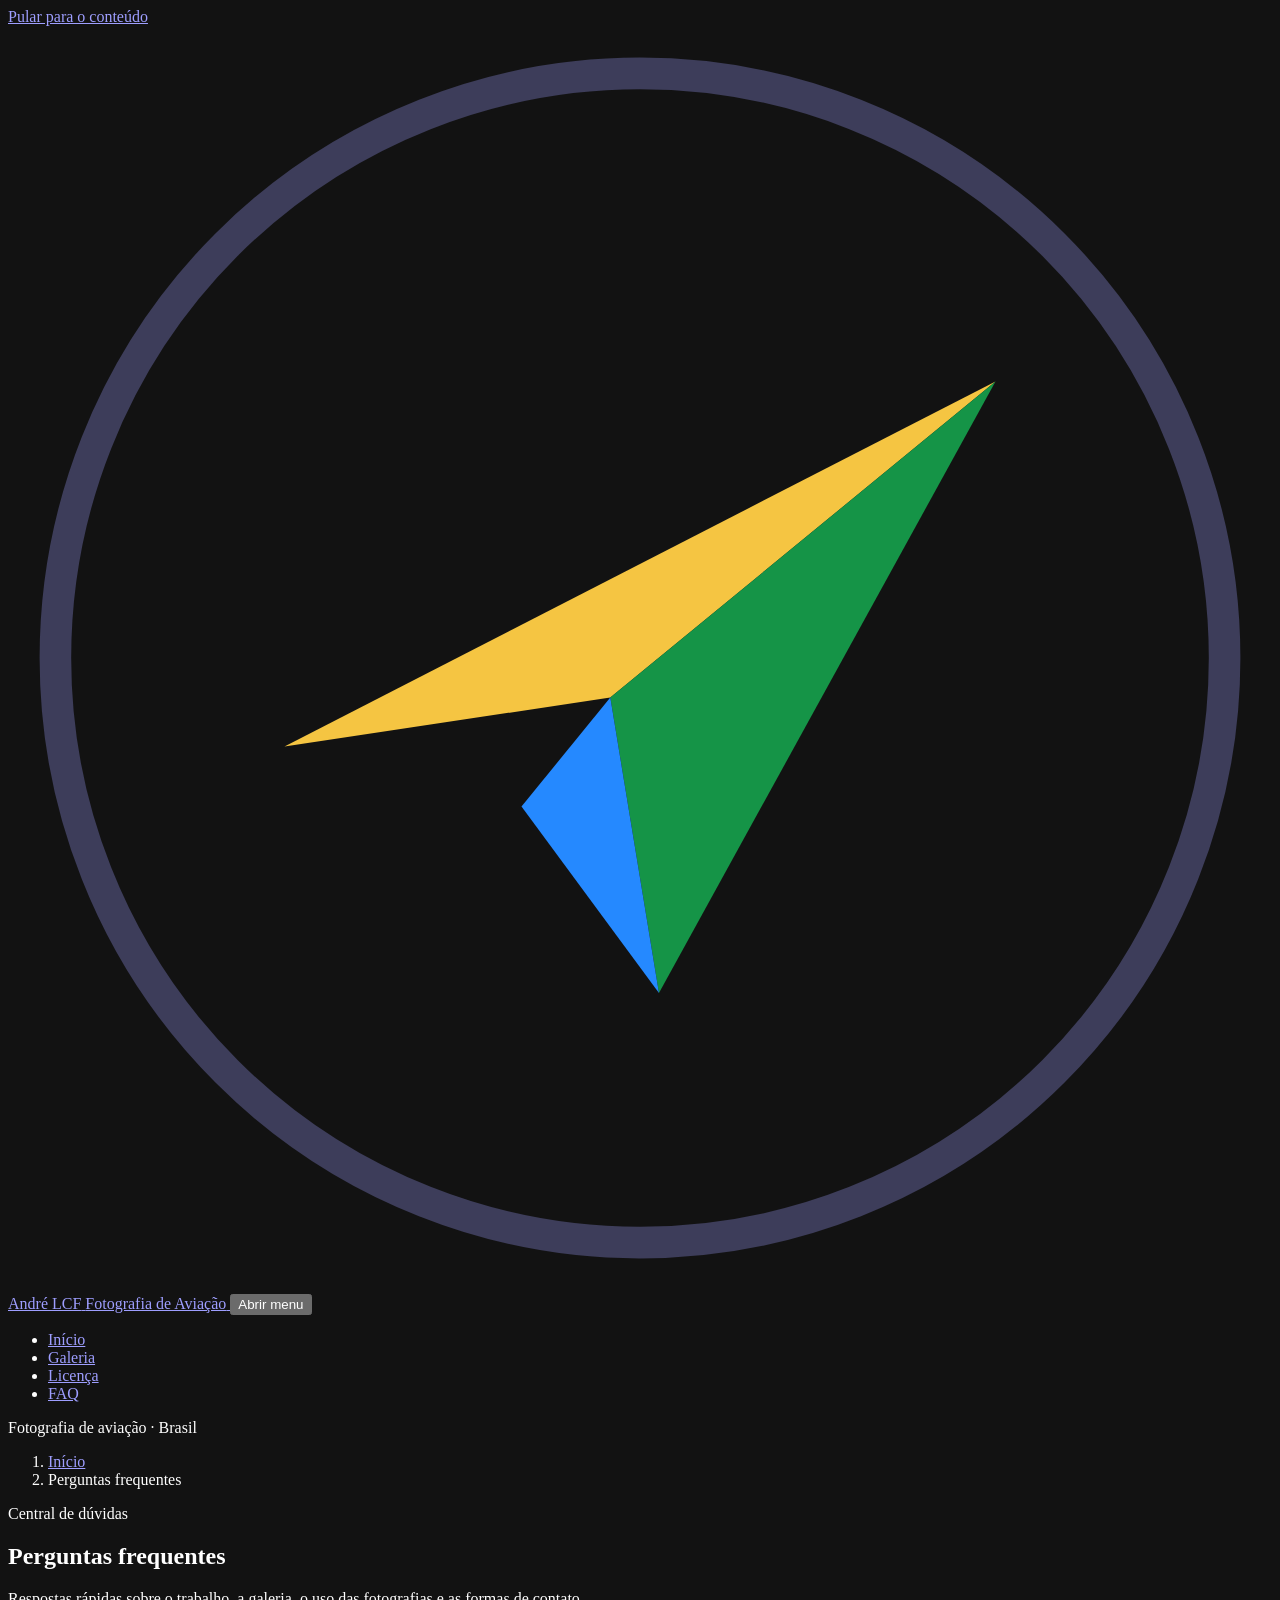
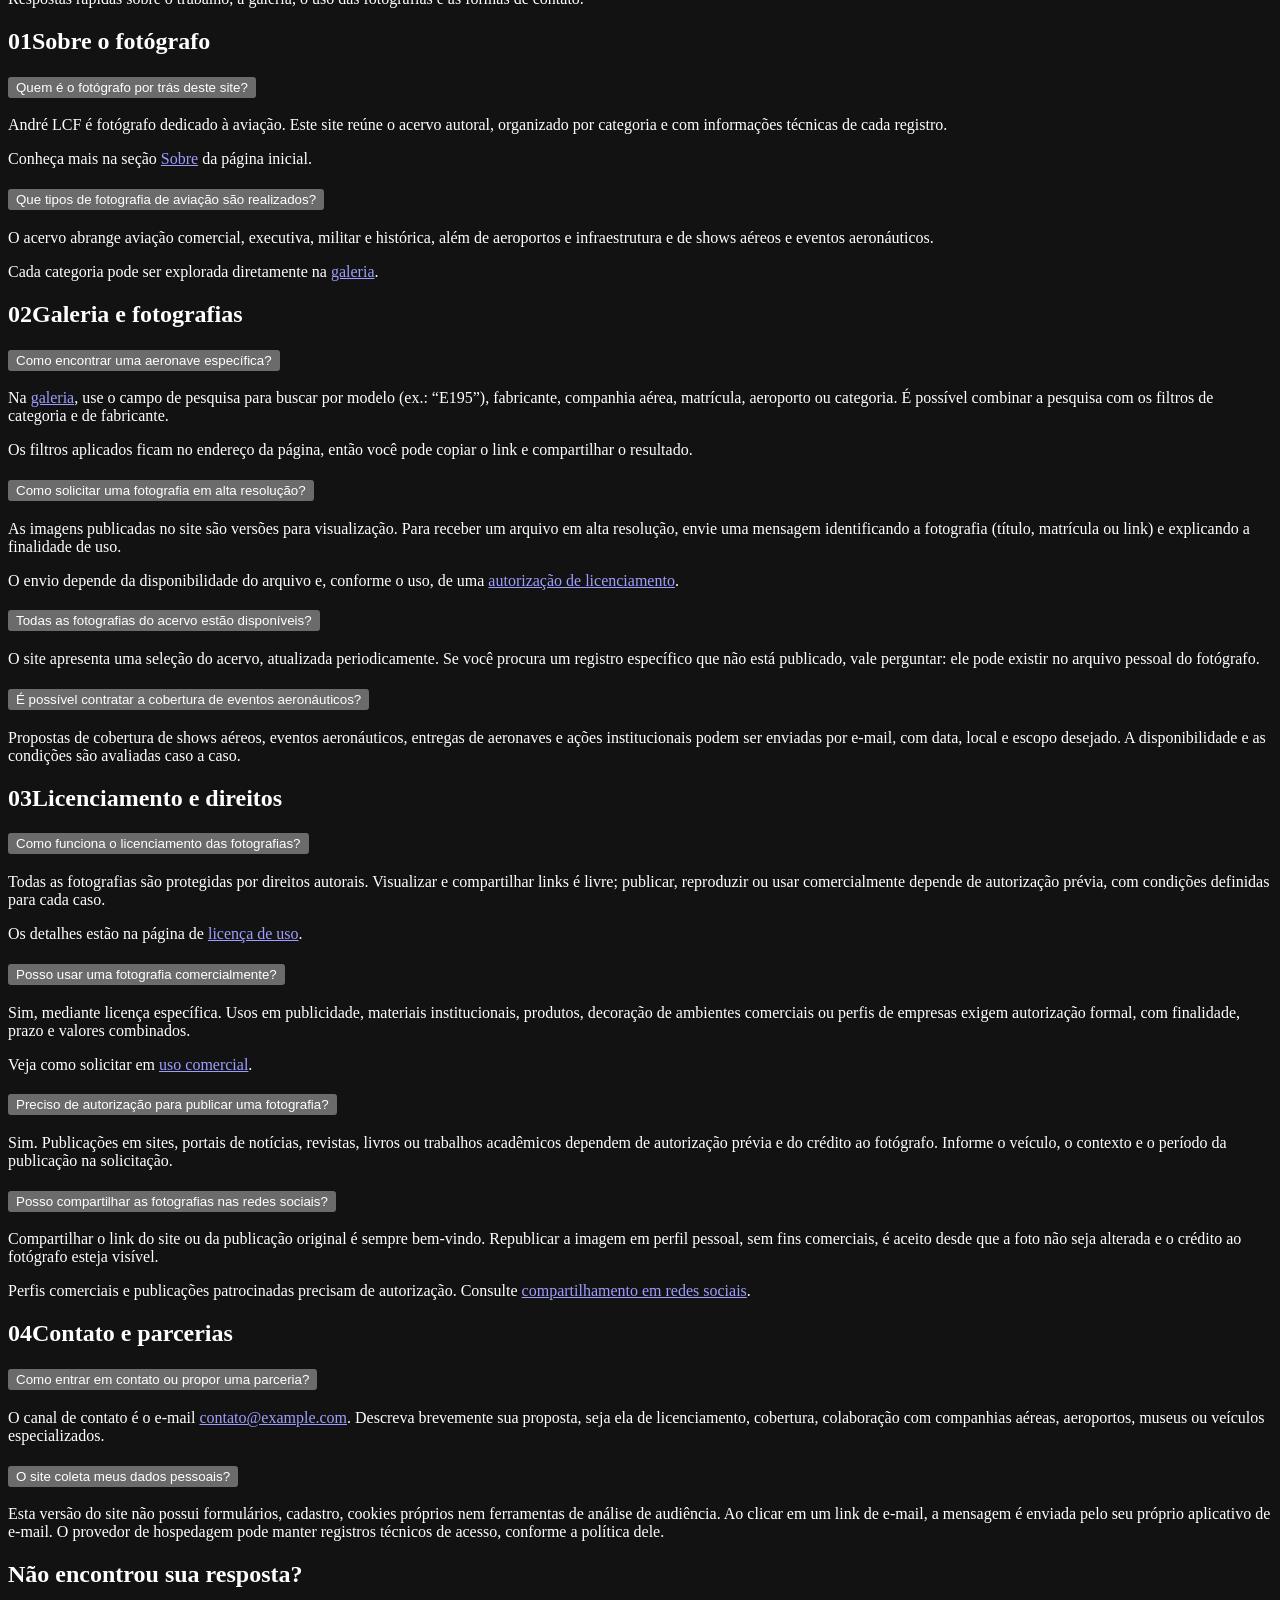
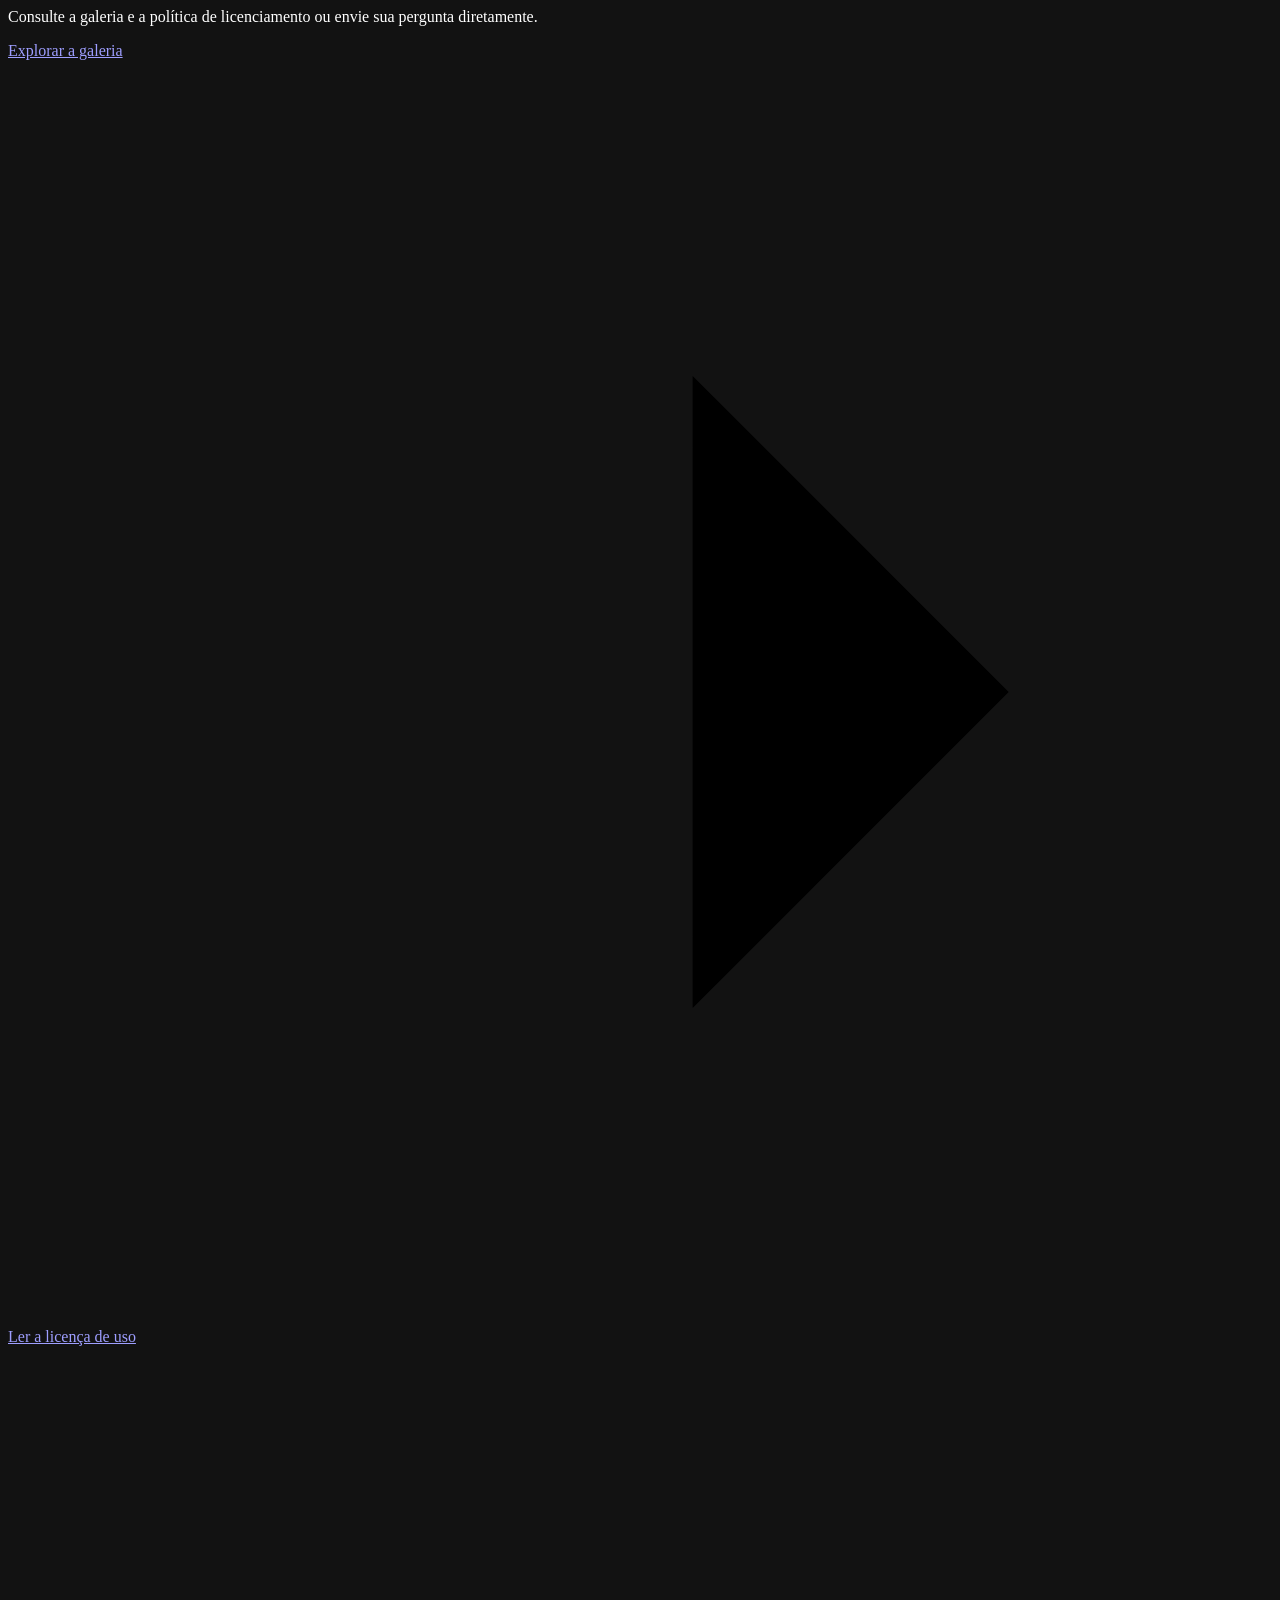
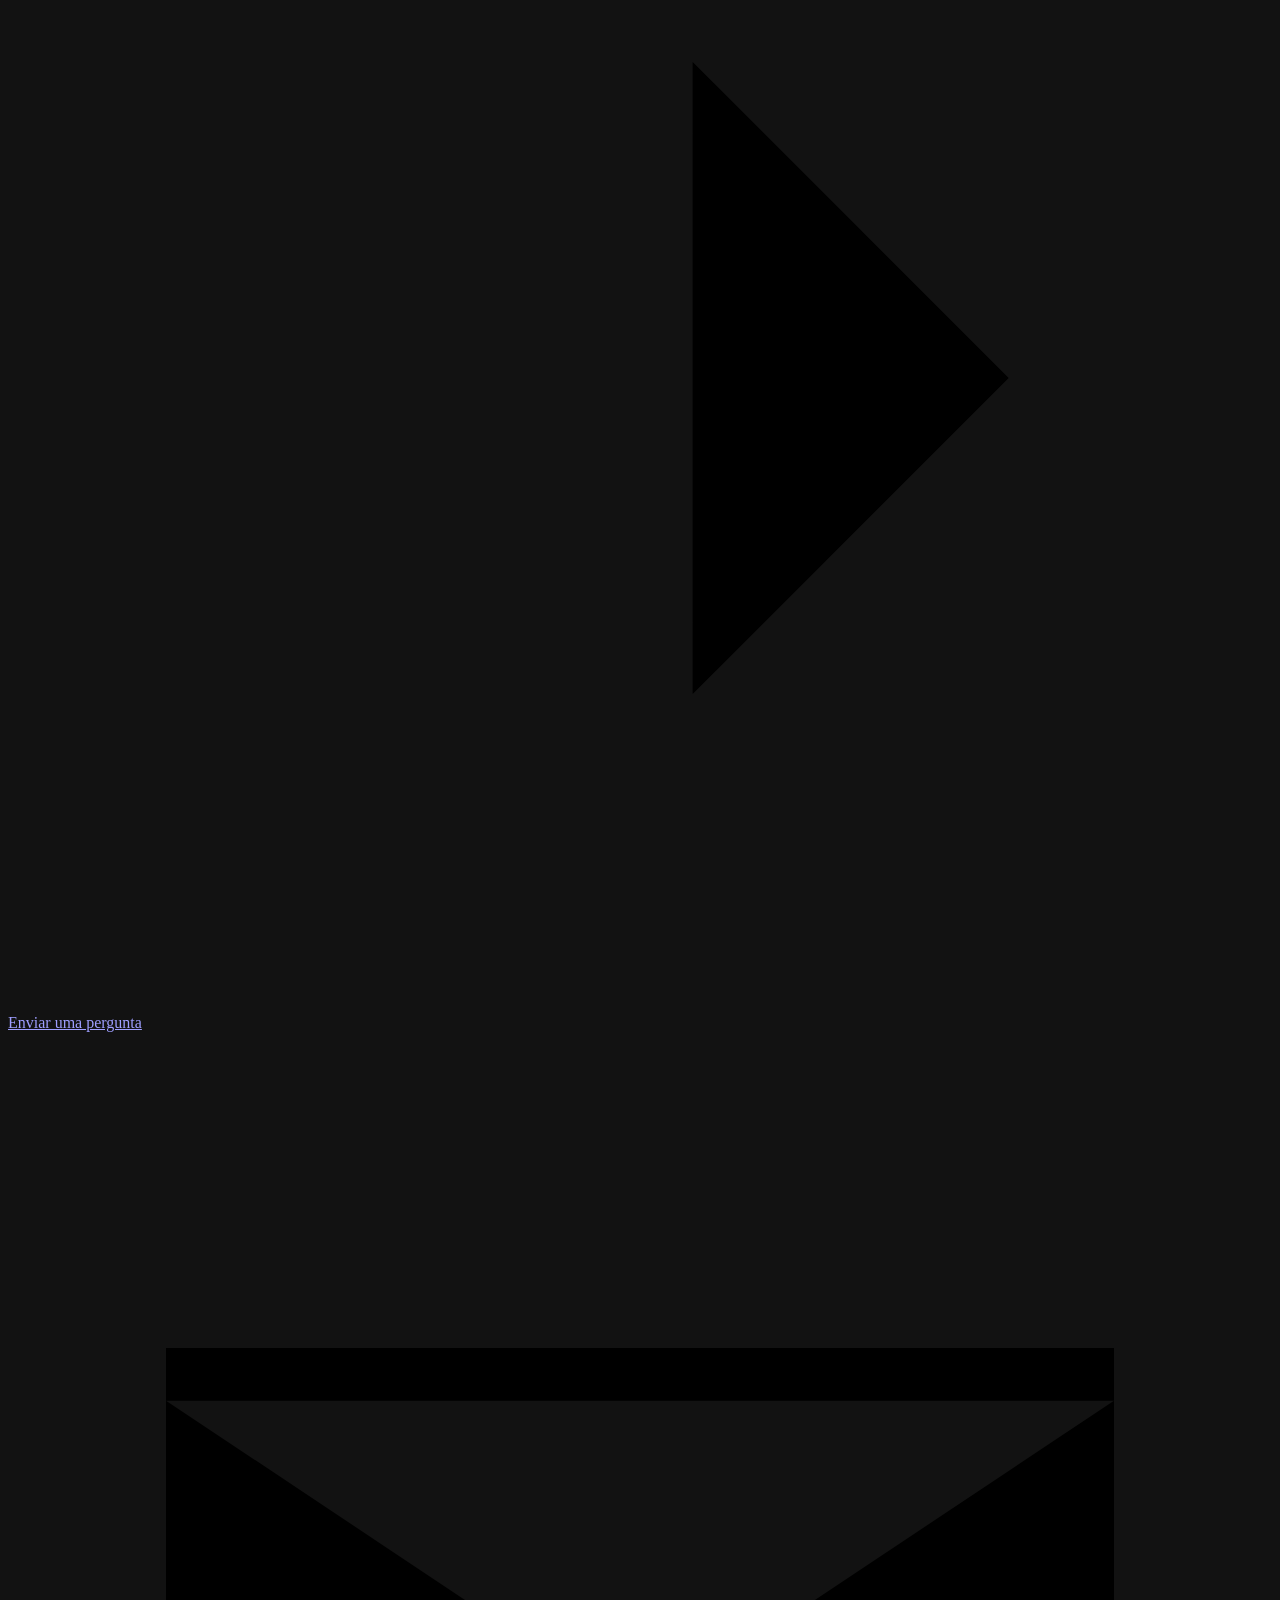
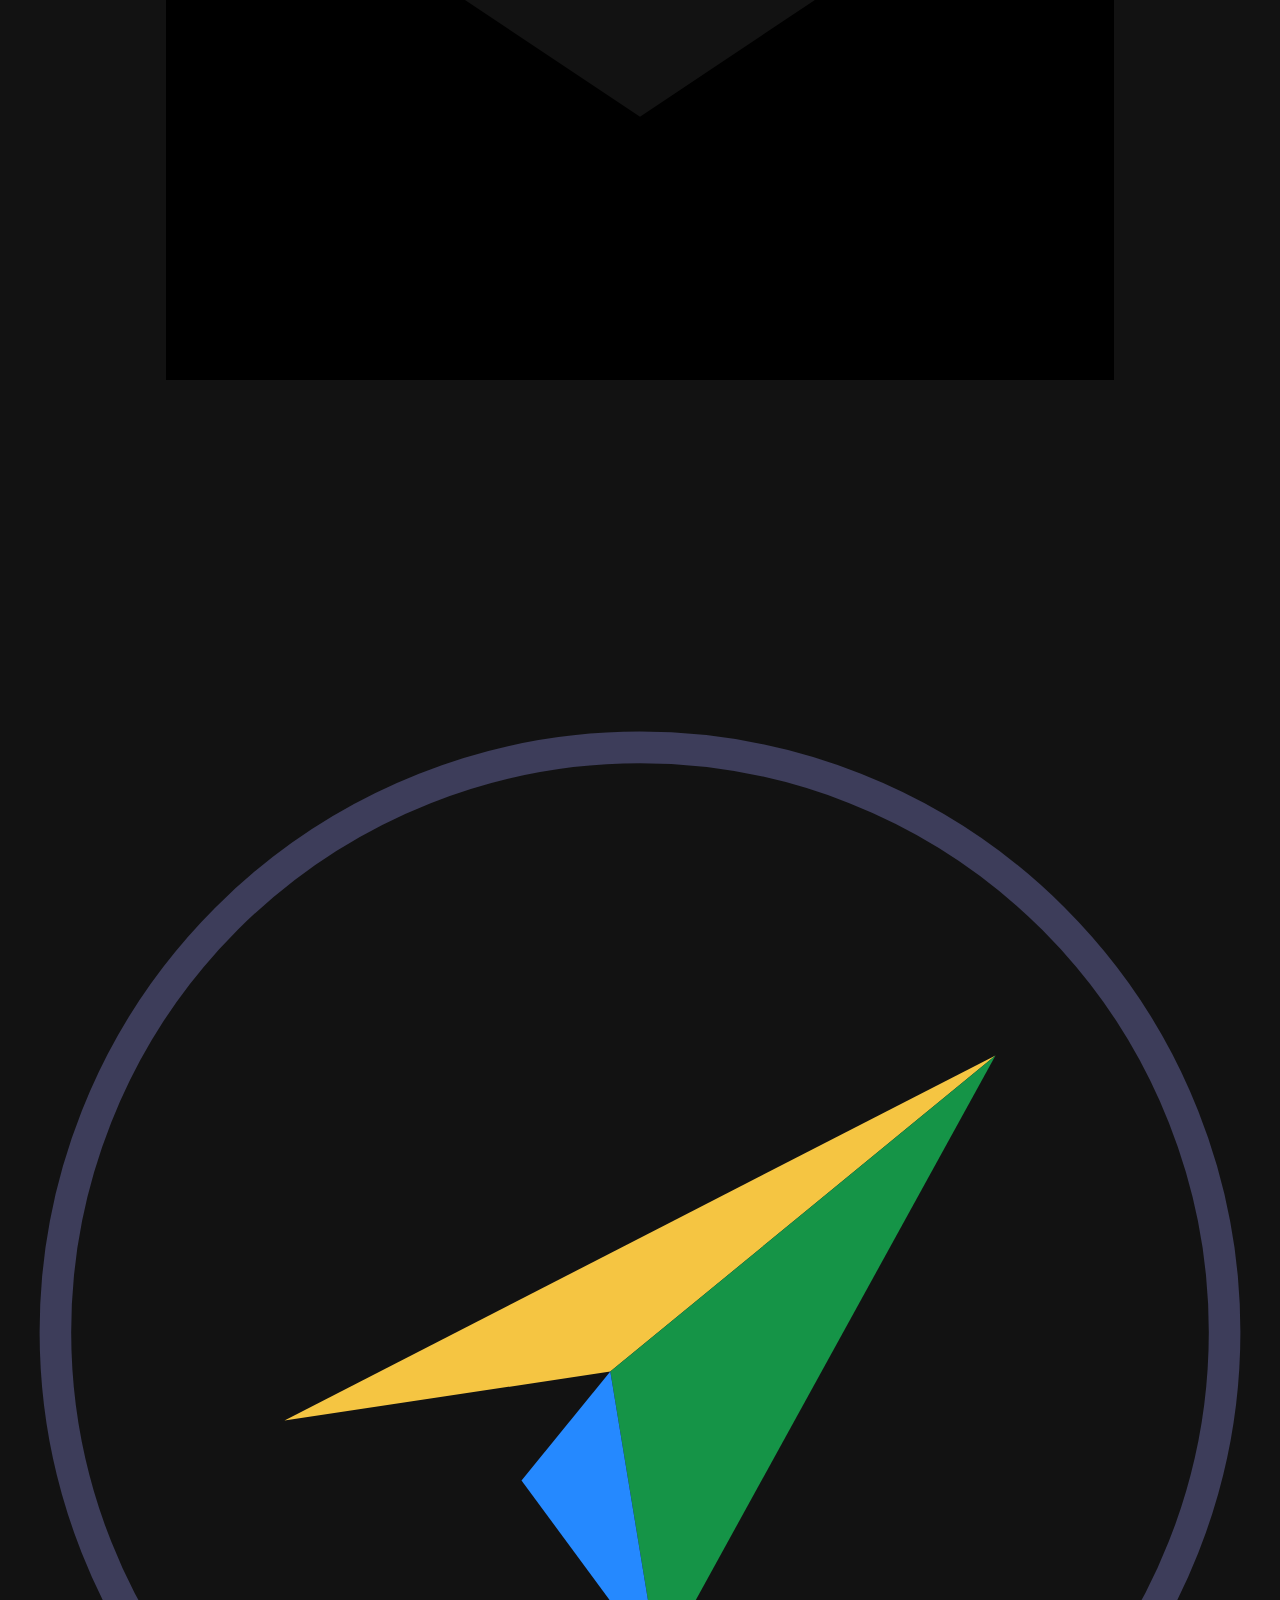
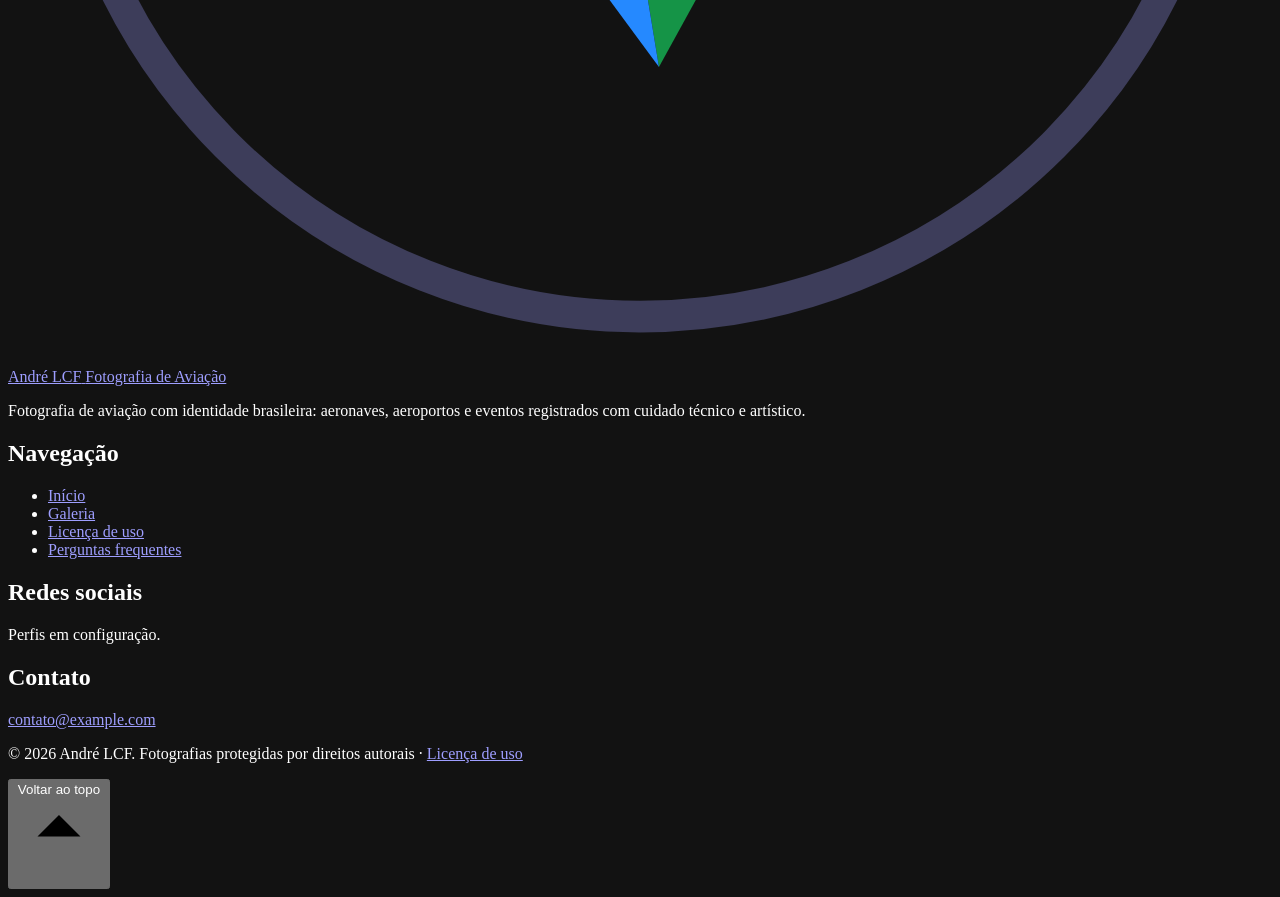
==== src/pages/faq.html @ 5b555aa9 "primeiros passos do sistema" ====
<!DOCTYPE html>
<html lang="pt-BR">
    <head>
        <meta charset="UTF-8">
        <meta name="viewport" content="width=device-width, initial-scale=1">
        <title>Perguntas frequentes · André LCF · Fotografia de Aviação</title>
        <meta name="description" content="Respostas sobre o fotógrafo, a galeria, fotografias em alta resolução, licenciamento, uso comercial, cobertura de eventos e contato.">
        <meta name="author" content="André LCF">
        <meta name="theme-color" content="#080B10">
        <meta name="color-scheme" content="dark">
        <meta name="robots" content="index, follow">
        <meta property="og:type" content="website">
        <meta property="og:locale" content="pt_BR">
        <meta property="og:site_name" content="André LCF · Fotografia de Aviação">
        <meta property="og:title" content="Perguntas frequentes · André LCF · Fotografia de Aviação">
        <meta property="og:description" content="Tire suas dúvidas sobre a galeria, licenciamento e contato.">
        <meta name="twitter:card" content="summary">
        <link rel="icon" href="../assets/icons/favicon.svg" type="image/svg+xml">
        <link rel="stylesheet" href="../styles/estilo-global.css">
        <script src="../scripts/configuracao.js" defer></script>
        <script src="../scripts/dados-galeria.js" defer></script>
        <script src="../scripts/principal.js" defer></script>
    </head>

    <body data-pagina="faq" data-base="../../">
        <a class="link-pular-conteudo" href="#conteudo">Pular para o conteúdo</a>

        <header class="cabecalho-site" data-cabecalho>
            <div class="conteiner cabecalho-site__interno">
                <a class="marca" href="../../index.html" aria-label="André LCF, fotografia de aviação: página inicial">
                    <svg class="marca__simbolo" viewBox="0 0 40 40" aria-hidden="true" focusable="false">
                        <circle cx="20" cy="20" r="18.5" fill="none" stroke="currentColor" stroke-opacity=".3"/>
                        <path d="M8.75 22.8 31.25 11.25 19.06 21.25Z" fill="#F5C542"/>
                        <path d="M19.06 21.25 31.25 11.25 20.6 30.6Z" fill="#159447"/>
                        <path d="M19.06 21.25 16.25 24.7 20.6 30.6Z" fill="#2589FF"/>
                    </svg>
                    <span class="marca__texto">
                        <span class="marca__nome" data-nome-fotografo>André LCF</span>
                        <span class="marca__legenda">Fotografia de Aviação</span>
                    </span>
                </a>

                <button class="alternar-menu" type="button" aria-expanded="false" aria-controls="navegacao-site" data-alternar-menu>
                    <span class="alternar-menu__barras" aria-hidden="true"></span>
                    <span class="visualmente-oculto" data-rotulo-alternar-menu>Abrir menu</span>
                </button>

                <nav class="navegacao-site" id="navegacao-site" aria-label="Principal" data-navegacao>
                    <ul class="navegacao-site__lista">
                        <li><a class="navegacao-site__link" href="../../index.html" data-link-navegacao="inicio">Início</a></li>
                        <li><a class="navegacao-site__link" href="galeria.html" data-link-navegacao="galeria">Galeria</a></li>
                        <li><a class="navegacao-site__link" href="licenca.html" data-link-navegacao="licenca">Licença</a></li>
                        <li><a class="navegacao-site__link" href="faq.html" data-link-navegacao="faq">FAQ</a></li>
                    </ul>
                    <p class="navegacao-site__rodape">Fotografia de aviação · Brasil</p>
                </nav>
            </div>
            <div class="cabecalho-site__progresso" data-progresso-rolagem aria-hidden="true"></div>
        </header>

        <main id="conteudo">
            <section class="cabecalho-pagina" aria-labelledby="titulo-pagina">
                <div class="conteiner cabecalho-pagina__interno">
                    <nav aria-label="Trilha de navegação">
                        <ol class="trilha-navegacao">
                            <li><a href="../../index.html">Início</a></li>
                            <li><span aria-current="page">Perguntas frequentes</span></li>
                        </ol>
                    </nav>
                    <p class="sobretitulo">Central de dúvidas</p>
                    <h1 class="cabecalho-pagina__titulo" id="titulo-pagina">
                        Perguntas <span class="texto-gradiente">frequentes</span>
                    </h1>
                    <p class="cabecalho-pagina__chamada">Respostas rápidas sobre o trabalho, a galeria, o uso das fotografias e as formas de contato.</p>
                </div>
            </section>

            <section class="secao secao--apos-banner" aria-label="Perguntas e respostas">
                <div class="conteiner layout-perguntas">
                    <div>
                        <div class="barra-ferramentas-perguntas" data-barra-ferramentas-perguntas hidden>
                            <div class="campo">
                                <label class="campo__rotulo" for="pesquisa-perguntas">Pesquisar perguntas</label>
                                <div class="campo__controle">
                                    <svg class="icone campo__icone" viewBox="0 0 24 24" aria-hidden="true" focusable="false">
                                        <path d="M11 18a7 7 0 1 0 0-14 7 7 0 0 0 0 14zM20 20l-4-4"/>
                                    </svg>
                                    <input 
                                        class="entrada entrada--com-icone" 
                                        id="pesquisa-perguntas" 
                                        type="search" 
                                        placeholder="Ex.: alta resolução, comercial, eventos…" 
                                        autocomplete="off" 
                                        data-pesquisa-perguntas
                                    >
                                </div>
                            </div>
                            <div class="barra-filtros" role="group" aria-label="Filtrar por assunto" data-filtros-perguntas>
                                <button class="ficha-filtro" type="button" aria-pressed="true" data-filtro-perguntas="todas">Todas</button>
                                <button class="ficha-filtro" type="button" aria-pressed="false" data-filtro-perguntas="sobre">Sobre</button>
                                <button class="ficha-filtro" type="button" aria-pressed="false" data-filtro-perguntas="fotografias">Fotografias</button>
                                <button class="ficha-filtro" type="button" aria-pressed="false" data-filtro-perguntas="licenciamento">Licenciamento</button>
                                <button class="ficha-filtro" type="button" aria-pressed="false" data-filtro-perguntas="contato">Contato</button>
                            </div>
                        </div>

                        <p class="status-perguntas" role="status" aria-live="polite" data-status-perguntas></p>

                        <div data-perguntas-frequentes>
                            <section class="grupo-perguntas" data-grupo-perguntas="sobre" aria-labelledby="grupo-perguntas-sobre">
                                <h2 class="grupo-perguntas__titulo" id="grupo-perguntas-sobre">
                                    <span class="grupo-perguntas__indice" aria-hidden="true">01</span>Sobre o fotógrafo
                                </h2>
                                <div class="lista-perguntas">
                                    <article class="item-pergunta" id="pergunta-quem-e" data-item-pergunta data-palavras-chave="biografia autor spotter quem">
                                        <h3 class="item-pergunta__cabecalho">
                                            <button class="item-pergunta__gatilho" type="button">Quem é o fotógrafo por trás deste site?</button>
                                        </h3>
                                        <div class="item-pergunta__painel">
                                            <div class="item-pergunta__conteudo">
                                                <p>
                                                    <span data-nome-fotografo>André LCF</span> é fotógrafo dedicado à aviação. Este site reúne o acervo autoral, organizado por categoria e com informações técnicas de cada registro.
                                                </p>
                                                <p>Conheça mais na seção <a href="../../index.html#sobre">Sobre</a> da página inicial.</p>
                                            </div>
                                        </div>
                                    </article>

                                    <article class="item-pergunta" id="pergunta-tipos" data-item-pergunta data-palavras-chave="categorias comercial executiva militar historica aeroporto show">
                                        <h3 class="item-pergunta__cabecalho">
                                            <button class="item-pergunta__gatilho" type="button">Que tipos de fotografia de aviação são realizados?</button>
                                        </h3>
                                        <div class="item-pergunta__painel">
                                            <div class="item-pergunta__conteudo">
                                                <p>O acervo abrange aviação comercial, executiva, militar e histórica, além de aeroportos e infraestrutura e de shows aéreos e eventos aeronáuticos.</p>
                                                <p>Cada categoria pode ser explorada diretamente na <a href="galeria.html">galeria</a>.</p>
                                            </div>
                                        </div>
                                    </article>
                                </div>
                            </section>

                            <section class="grupo-perguntas" data-grupo-perguntas="fotografias" aria-labelledby="grupo-perguntas-fotografias">
                                <h2 class="grupo-perguntas__titulo" id="grupo-perguntas-fotografias">
                                    <span class="grupo-perguntas__indice" aria-hidden="true">02</span>Galeria e fotografias
                                </h2>
                                <div class="lista-perguntas">
                                    <article class="item-pergunta" id="pergunta-encontrar-aeronave" data-item-pergunta data-palavras-chave="buscar procurar filtro matricula modelo companhia">
                                        <h3 class="item-pergunta__cabecalho">
                                            <button class="item-pergunta__gatilho" type="button">Como encontrar uma aeronave específica?</button>
                                        </h3>
                                        <div class="item-pergunta__painel">
                                            <div class="item-pergunta__conteudo">
                                                <p>Na <a href="galeria.html">galeria</a>, use o campo de pesquisa para buscar por modelo (ex.: “E195”), fabricante, companhia aérea, matrícula, aeroporto ou categoria. É possível combinar a pesquisa com os filtros de categoria e de fabricante.</p>
                                                <p>Os filtros aplicados ficam no endereço da página, então você pode copiar o link e compartilhar o resultado.</p>
                                            </div>
                                        </div>
                                    </article>

                                    <article class="item-pergunta" id="pergunta-alta-resolucao" data-item-pergunta data-palavras-chave="download original arquivo resolucao grande impressao">
                                        <h3 class="item-pergunta__cabecalho">
                                            <button class="item-pergunta__gatilho" type="button">Como solicitar uma fotografia em alta resolução?</button>
                                        </h3>
                                        <div class="item-pergunta__painel">
                                            <div class="item-pergunta__conteudo">
                                                <p>As imagens publicadas no site são versões para visualização. Para receber um arquivo em alta resolução, envie uma mensagem identificando a fotografia (título, matrícula ou link) e explicando a finalidade de uso.</p>
                                                <p>O envio depende da disponibilidade do arquivo e, conforme o uso, de uma <a href="licenca.html#solicitar-autorizacao">autorização de licenciamento</a>.</p>
                                            </div>
                                        </div>
                                    </article>

                                    <article class="item-pergunta" id="pergunta-disponibilidade" data-item-pergunta data-palavras-chave="acervo disponivel publicada nova atualizacao">
                                        <h3 class="item-pergunta__cabecalho">
                                            <button class="item-pergunta__gatilho" type="button">Todas as fotografias do acervo estão disponíveis?</button>
                                        </h3>
                                        <div class="item-pergunta__painel">
                                            <div class="item-pergunta__conteudo">
                                                <p>O site apresenta uma seleção do acervo, atualizada periodicamente. Se você procura um registro específico que não está publicado, vale perguntar: ele pode existir no arquivo pessoal do fotógrafo.</p>
                                            </div>
                                        </div>
                                    </article>

                                    <article class="item-pergunta" id="pergunta-eventos" data-item-pergunta data-palavras-chave="cobertura evento show aereo contratar agenda">
                                        <h3 class="item-pergunta__cabecalho">
                                            <button class="item-pergunta__gatilho" type="button">É possível contratar a cobertura de eventos aeronáuticos?</button>
                                        </h3>
                                        <div class="item-pergunta__painel">
                                            <div class="item-pergunta__conteudo">
                                                <p>Propostas de cobertura de shows aéreos, eventos aeronáuticos, entregas de aeronaves e ações institucionais podem ser enviadas por e-mail, com data, local e escopo desejado. A disponibilidade e as condições são avaliadas caso a caso.</p>
                                            </div>
                                        </div>
                                    </article>
                                </div>
                            </section>

                            <section class="grupo-perguntas" data-grupo-perguntas="licenciamento" aria-labelledby="grupo-perguntas-licenciamento">
                                <h2 class="grupo-perguntas__titulo" id="grupo-perguntas-licenciamento">
                                    <span class="grupo-perguntas__indice" aria-hidden="true">03</span>Licenciamento e direitos
                                </h2>

                                <div class="lista-perguntas">
                                    <article class="item-pergunta" id="pergunta-licenciamento" data-item-pergunta data-palavras-chave="licenca termos condicoes uso">
                                        <h3 class="item-pergunta__cabecalho">
                                            <button class="item-pergunta__gatilho" type="button">Como funciona o licenciamento das fotografias?</button>
                                        </h3>
                                        <div class="item-pergunta__painel">
                                            <div class="item-pergunta__conteudo">
                                                <p>Todas as fotografias são protegidas por direitos autorais. Visualizar e compartilhar links é livre; publicar, reproduzir ou usar comercialmente depende de autorização prévia, com condições definidas para cada caso.</p>
                                                <p>Os detalhes estão na página de <a href="licenca.html">licença de uso</a>.</p>
                                            </div>
                                        </div>
                                    </article>

                                    <article class="item-pergunta" id="pergunta-uso-comercial" data-item-pergunta data-palavras-chave="empresa publicidade marketing venda propaganda">
                                        <h3 class="item-pergunta__cabecalho">
                                            <button class="item-pergunta__gatilho" type="button">Posso usar uma fotografia comercialmente?</button>
                                        </h3>
                                        <div class="item-pergunta__painel">
                                            <div class="item-pergunta__conteudo">
                                                <p>Sim, mediante licença específica. Usos em publicidade, materiais institucionais, produtos, decoração de ambientes comerciais ou perfis de empresas exigem autorização formal, com finalidade, prazo e valores combinados.</p>
                                                <p>Veja como solicitar em <a href="licenca.html#uso-comercial">uso comercial</a>.</p>
                                            </div>
                                        </div>
                                    </article>

                                    <article class="item-pergunta" id="pergunta-publicacao" data-item-pergunta data-palavras-chave="publicar jornal revista blog noticia editorial autorizacao">
                                        <h3 class="item-pergunta__cabecalho">
                                            <button class="item-pergunta__gatilho" type="button">Preciso de autorização para publicar uma fotografia?</button>
                                        </h3>
                                        <div class="item-pergunta__painel">
                                            <div class="item-pergunta__conteudo">
                                                <p>Sim. Publicações em sites, portais de notícias, revistas, livros ou trabalhos acadêmicos dependem de autorização prévia e do crédito ao fotógrafo. Informe o veículo, o contexto e o período da publicação na solicitação.</p>
                                            </div>
                                        </div>
                                    </article>

                                    <article class="item-pergunta" id="pergunta-compartilhar" data-item-pergunta data-palavras-chave="instagram redes sociais repost credito direitos autorais">
                                        <h3 class="item-pergunta__cabecalho">
                                            <button class="item-pergunta__gatilho" type="button">Posso compartilhar as fotografias nas redes sociais?</button>
                                        </h3>
                                        <div class="item-pergunta__painel">
                                            <div class="item-pergunta__conteudo">
                                                <p>Compartilhar o link do site ou da publicação original é sempre bem-vindo. Republicar a imagem em perfil pessoal, sem fins comerciais, é aceito desde que a foto não seja alterada e o crédito ao fotógrafo esteja visível.</p>
                                                <p>Perfis comerciais e publicações patrocinadas precisam de autorização. Consulte <a href="licenca.html#redes-sociais">compartilhamento em redes sociais</a>.</p>
                                            </div>
                                        </div>
                                    </article>
                                </div>
                            </section>

                            <section class="grupo-perguntas" data-grupo-perguntas="contato" aria-labelledby="grupo-perguntas-contato">
                                <h2 class="grupo-perguntas__titulo" id="grupo-perguntas-contato"><span class="grupo-perguntas__indice" aria-hidden="true">04</span>Contato e parcerias</h2>
                                <div class="lista-perguntas">
                                    <article class="item-pergunta" id="pergunta-contato" data-item-pergunta data-palavras-chave="email mensagem parceria colaboracao patrocinio">
                                        <h3 class="item-pergunta__cabecalho">
                                            <button class="item-pergunta__gatilho" type="button">Como entrar em contato ou propor uma parceria?</button>
                                        </h3>
                                        <div class="item-pergunta__painel">
                                            <div class="item-pergunta__conteudo">
                                                <p>O canal de contato é o e-mail <a href="mailto:contato@example.com" data-email-contato data-texto-contato>contato@example.com</a>. Descreva brevemente sua proposta, seja ela de licenciamento, cobertura, colaboração com companhias aéreas, aeroportos, museus ou veículos especializados.</p>
                                            </div>
                                        </div>
                                    </article>
                                    <article class="item-pergunta" id="pergunta-privacidade" data-item-pergunta data-palavras-chave="dados privacidade cookies formulario">
                                        <h3 class="item-pergunta__cabecalho">
                                            <button class="item-pergunta__gatilho" type="button">O site coleta meus dados pessoais?</button>
                                        </h3>
                                        <div class="item-pergunta__painel">
                                            <div class="item-pergunta__conteudo">
                                                <p>Esta versão do site não possui formulários, cadastro, cookies próprios nem ferramentas de análise de audiência. Ao clicar em um link de e-mail, a mensagem é enviada pelo seu próprio aplicativo de e-mail. O provedor de hospedagem pode manter registros técnicos de acesso, conforme a política dele.</p>
                                            </div>
                                        </div>
                                    </article>
                                </div>
                            </section>
                        </div>

                        <div class="estado-vazio" data-vazio-perguntas hidden>
                            <span class="estado-vazio__icone" aria-hidden="true">
                                <svg class="icone" viewBox="0 0 24 24" focusable="false">
                                    <path d="M11 18a7 7 0 1 0 0-14 7 7 0 0 0 0 14zM20 20l-4-4" />
                                </svg>
                            </span>
                            <h2 class="estado-vazio__titulo">Nenhuma pergunta encontrada</h2>
                            <p class="estado-vazio__texto">Tente outras palavras, selecione “Todas” ou envie sua dúvida diretamente por e-mail.</p>
                            <button class="botao botao--primario" type="button" data-limpar-perguntas>Mostrar todas as perguntas</button>
                        </div>
                    </div>

                    <aside class="lateral-perguntas" aria-labelledby="titulo-lateral-perguntas">
                        <h2 class="lateral-perguntas__titulo" id="titulo-lateral-perguntas">Não encontrou sua resposta?</h2>
                        <p class="lateral-perguntas__texto">Consulte a galeria e a política de licenciamento ou envie sua pergunta diretamente.</p>
                        <div class="lateral-perguntas__links">
                            <a class="link-seta" href="galeria.html">
                                Explorar a galeria
                                <svg class="icone" viewBox="0 0 24 24" aria-hidden="true" focusable="false">
                                    <path d="M5 12h14M13 6l6 6-6 6"/>
                                </svg>
                            </a>
                            <a class="link-seta" href="licenca.html">
                                Ler a licença de uso
                                <svg class="icone" viewBox="0 0 24 24" aria-hidden="true" focusable="false">
                                    <path d="M5 12h14M13 6l6 6-6 6"/>
                                </svg>
                            </a>
                        </div>
                        <a class="botao botao--verde" href="mailto:contato@example.com" data-email-contato data-assunto-contato="Dúvida enviada pelo site">
                            Enviar uma pergunta
                            <svg class="icone" viewBox="0 0 24 24" aria-hidden="true" focusable="false">
                                <path d="M3 6h18v12H3zM3 7l9 6 9-6"/>
                            </svg>
                        </a>
                    </aside>
                </div>
            </section>
        </main>

        <footer class="rodape-site">
            <div class="conteiner rodape-site__grade">
                <div>
                    <a class="marca" href="../../index.html" aria-label="André LCF, fotografia de aviação: página inicial">
                        <svg class="marca__simbolo" viewBox="0 0 40 40" aria-hidden="true" focusable="false">
                            <circle cx="20" cy="20" r="18.5" fill="none" stroke="currentColor" stroke-opacity=".3"/>
                            <path d="M8.75 22.8 31.25 11.25 19.06 21.25Z" fill="#F5C542"/>
                            <path d="M19.06 21.25 31.25 11.25 20.6 30.6Z" fill="#159447"/>
                            <path d="M19.06 21.25 16.25 24.7 20.6 30.6Z" fill="#2589FF"/>
                        </svg>
                        <span class="marca__texto">
                            <span class="marca__nome" data-nome-fotografo>André LCF</span>
                            <span class="marca__legenda">Fotografia de Aviação</span>
                        </span>
                    </a>
                    <p class="rodape-site__sobre">Fotografia de aviação com identidade brasileira: aeronaves, aeroportos e eventos registrados com cuidado técnico e artístico.</p>
                </div>

                <nav aria-label="Rodapé">
                    <h2 class="rodape-site__titulo">Navegação</h2>
                    <ul class="links-rodape">
                        <li><a href="../../index.html" data-link-navegacao="inicio">Início</a></li>
                        <li><a href="galeria.html" data-link-navegacao="galeria">Galeria</a></li>
                        <li><a href="licenca.html" data-link-navegacao="licenca">Licença de uso</a></li>
                        <li><a href="faq.html" data-link-navegacao="faq">Perguntas frequentes</a></li>
                    </ul>
                </nav>

                <div>
                    <h2 class="rodape-site__titulo">Redes sociais</h2>
                    <ul class="links-rodape" data-lista-redes-sociais hidden></ul>
                    <p class="nota-rodape" data-vazio-redes-sociais>Perfis em configuração.</p>
                </div>

                <div>
                    <h2 class="rodape-site__titulo">Contato</h2>
                    <a class="contato-rodape" href="mailto:contato@example.com" data-email-contato data-texto-contato>contato@example.com</a>
                </div>
            </div>

            <div class="conteiner rodape-site__inferior">
            <p>© <span data-ano-atual>2026</span> <span data-nome-fotografo>André LCF</span>. Fotografias protegidas por direitos autorais · <a href="licenca.html">Licença de uso</a></p>
            <button class="voltar-ao-topo" type="button" data-voltar-ao-topo>
                Voltar ao topo
                <svg class="icone" viewBox="0 0 24 24" aria-hidden="true" focusable="false">
                    <path d="M12 19V5M6 11l6-6 6 6"/>
                </svg>
            </button>
            </div>
        </footer>
    </body>
</html>
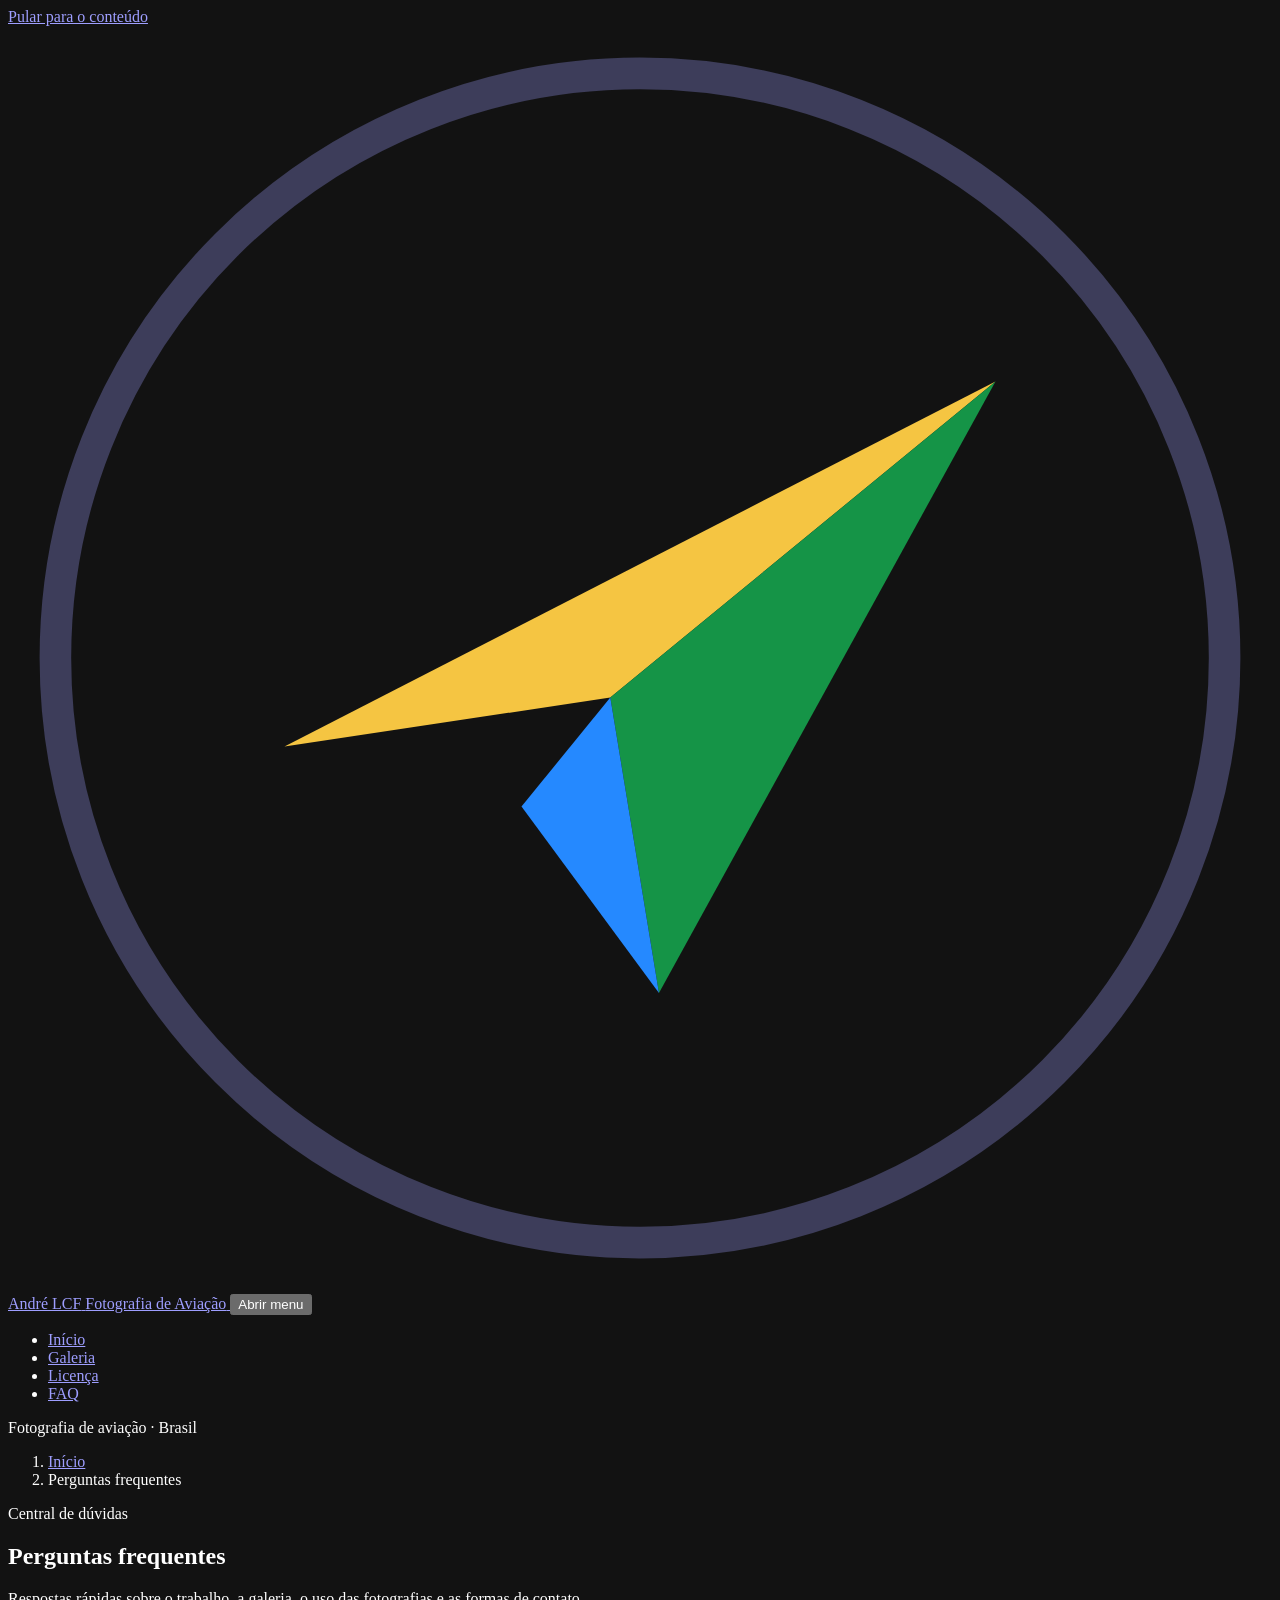
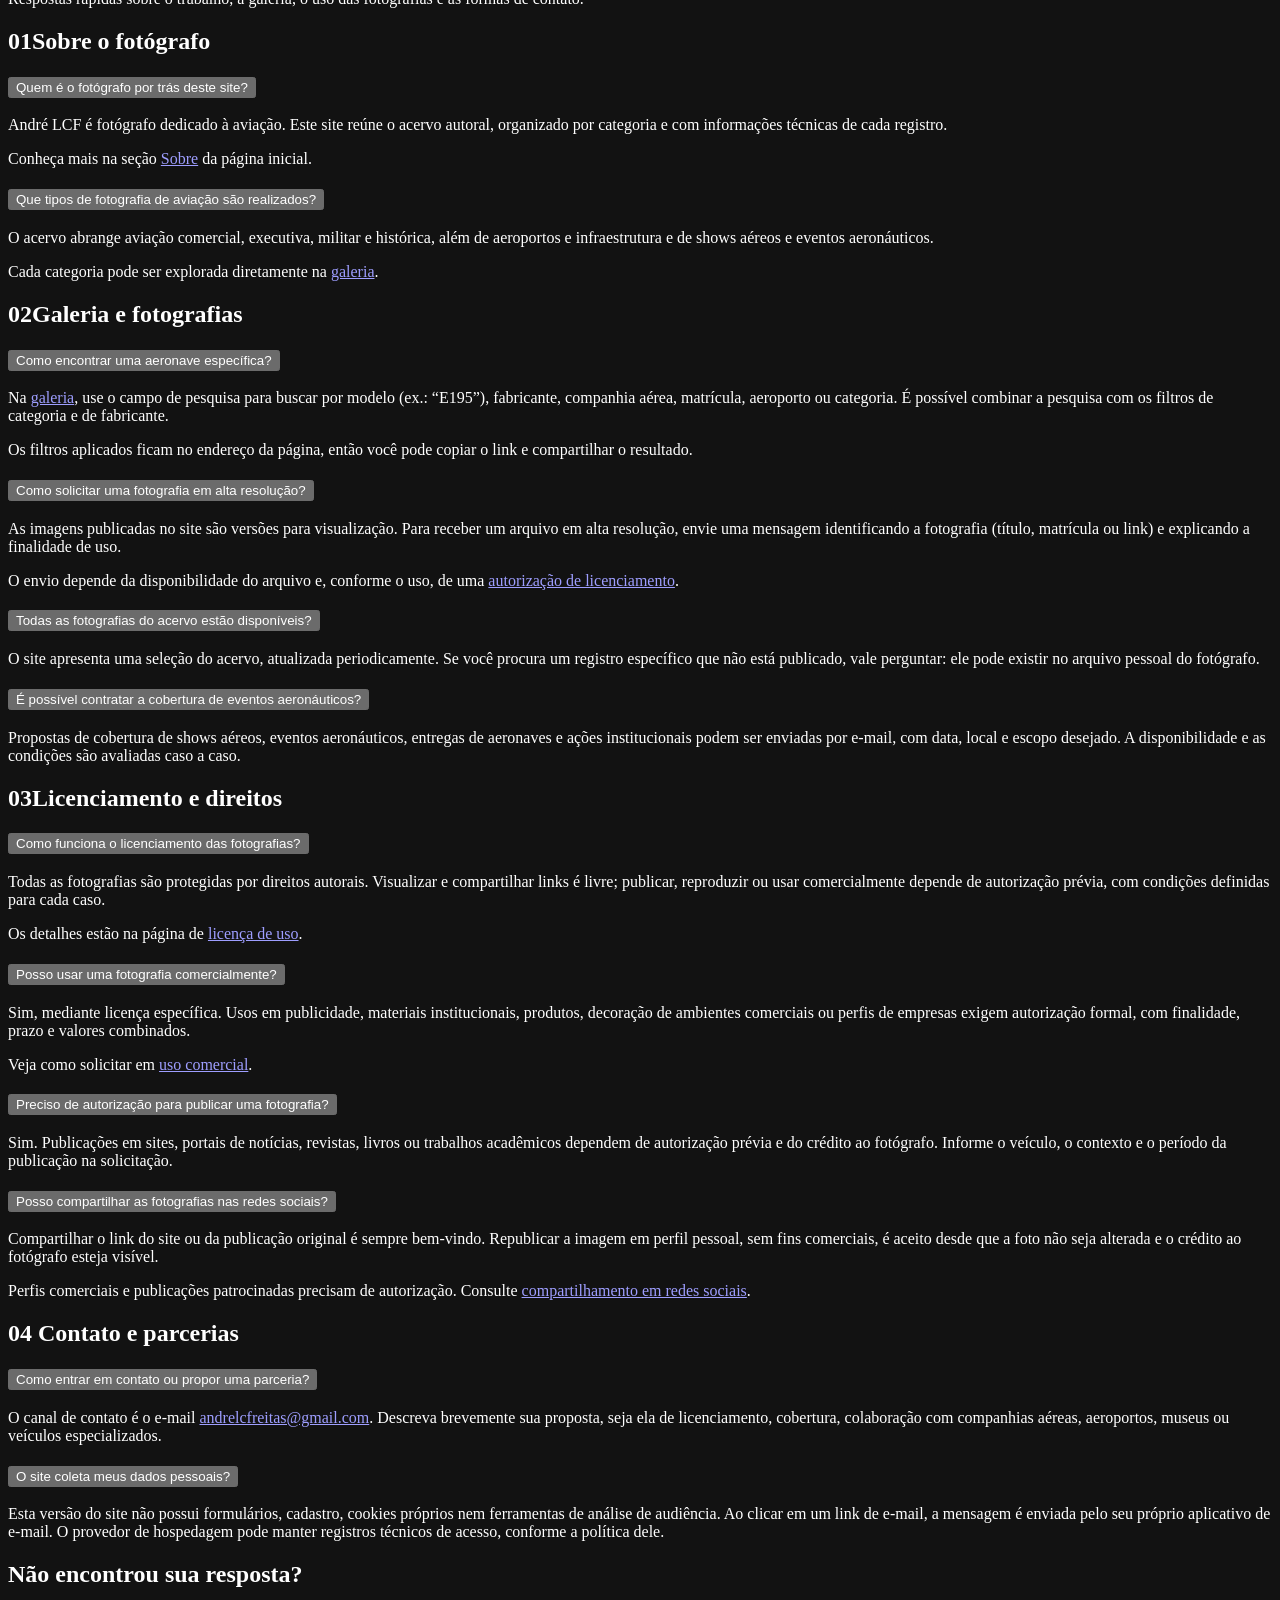
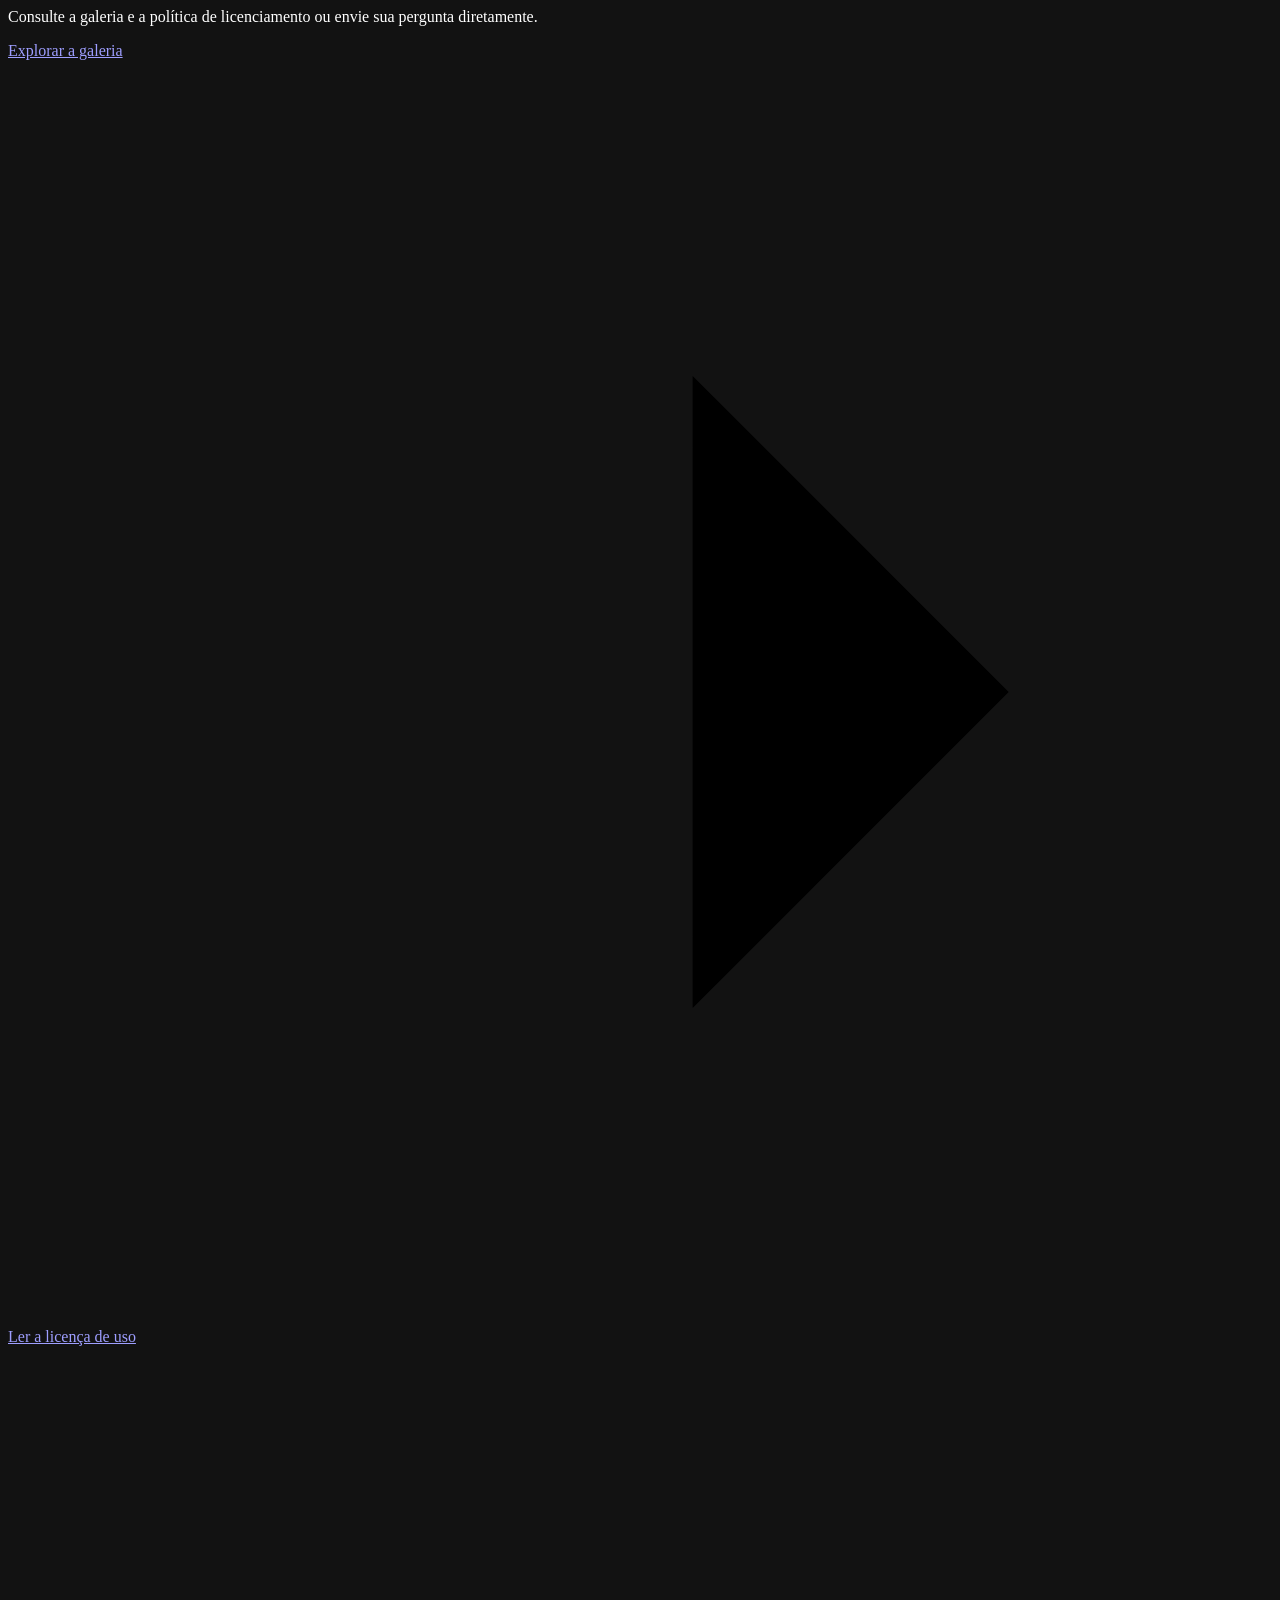
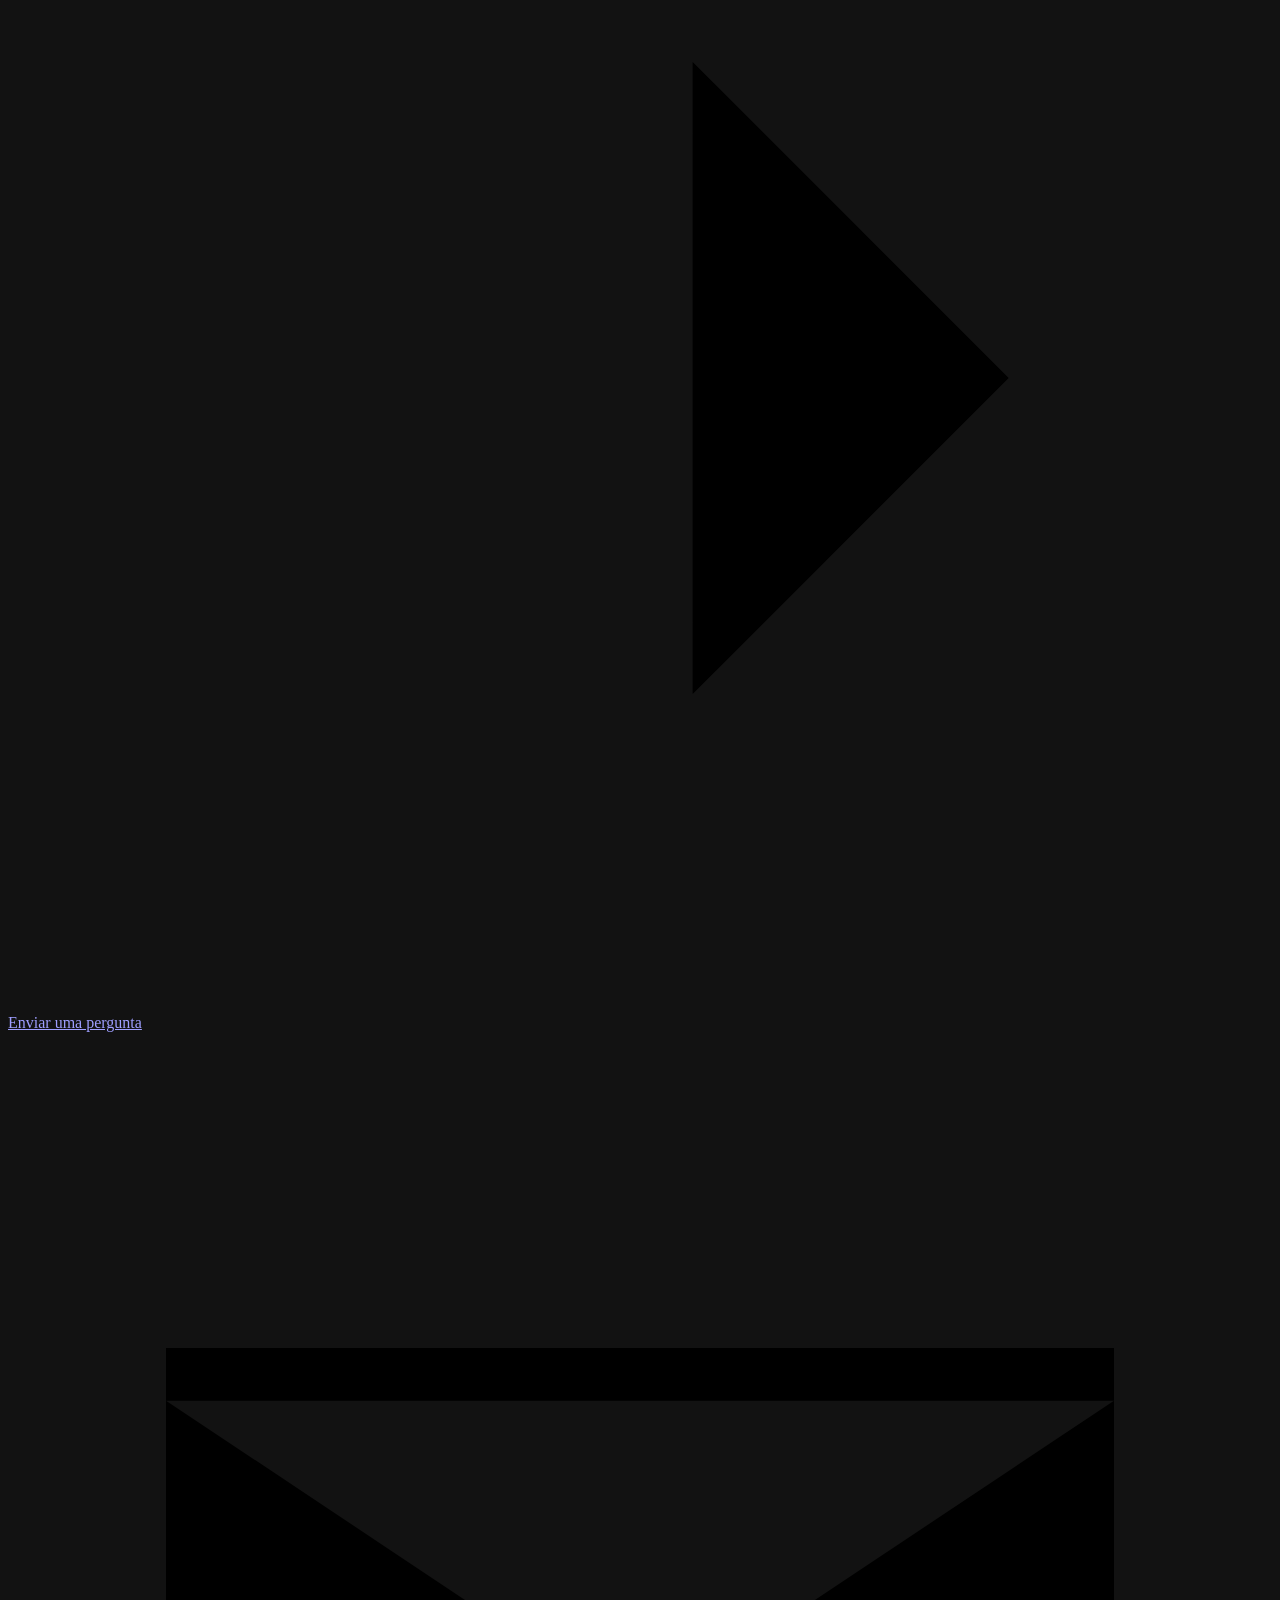
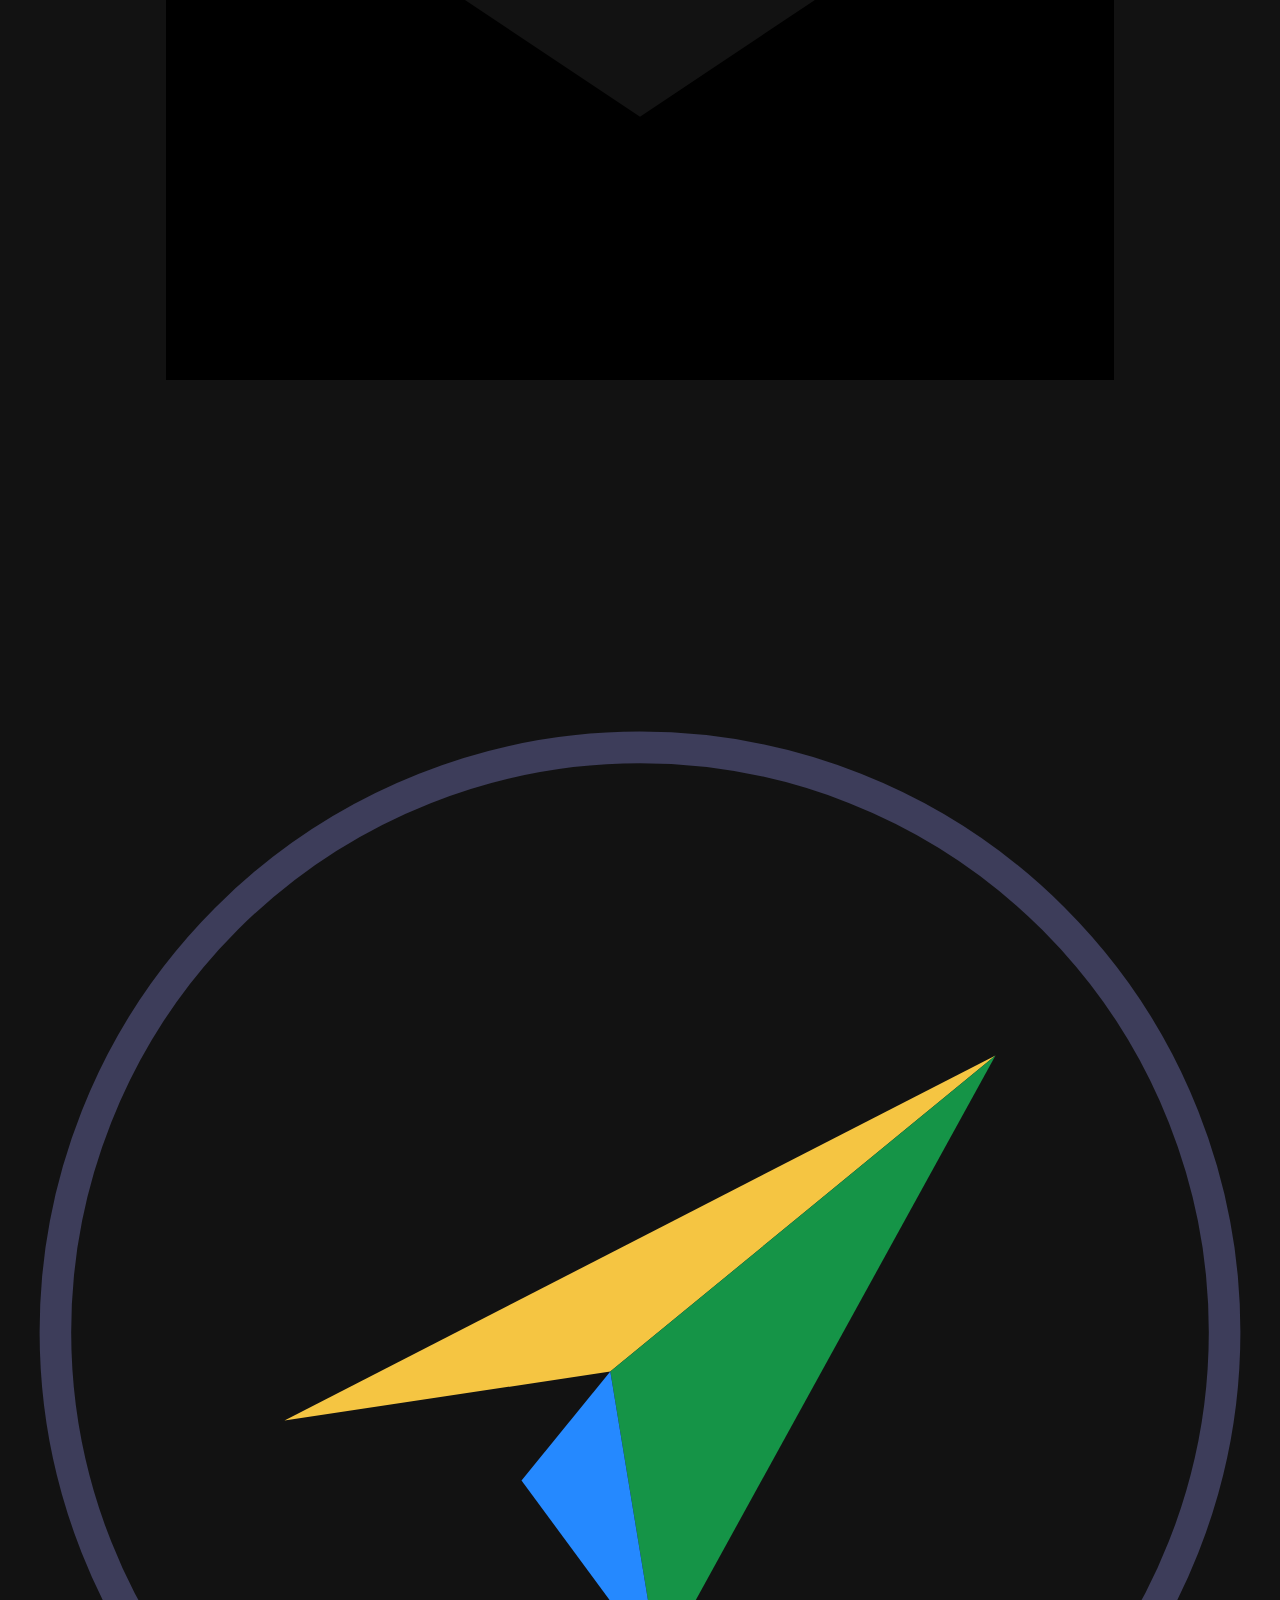
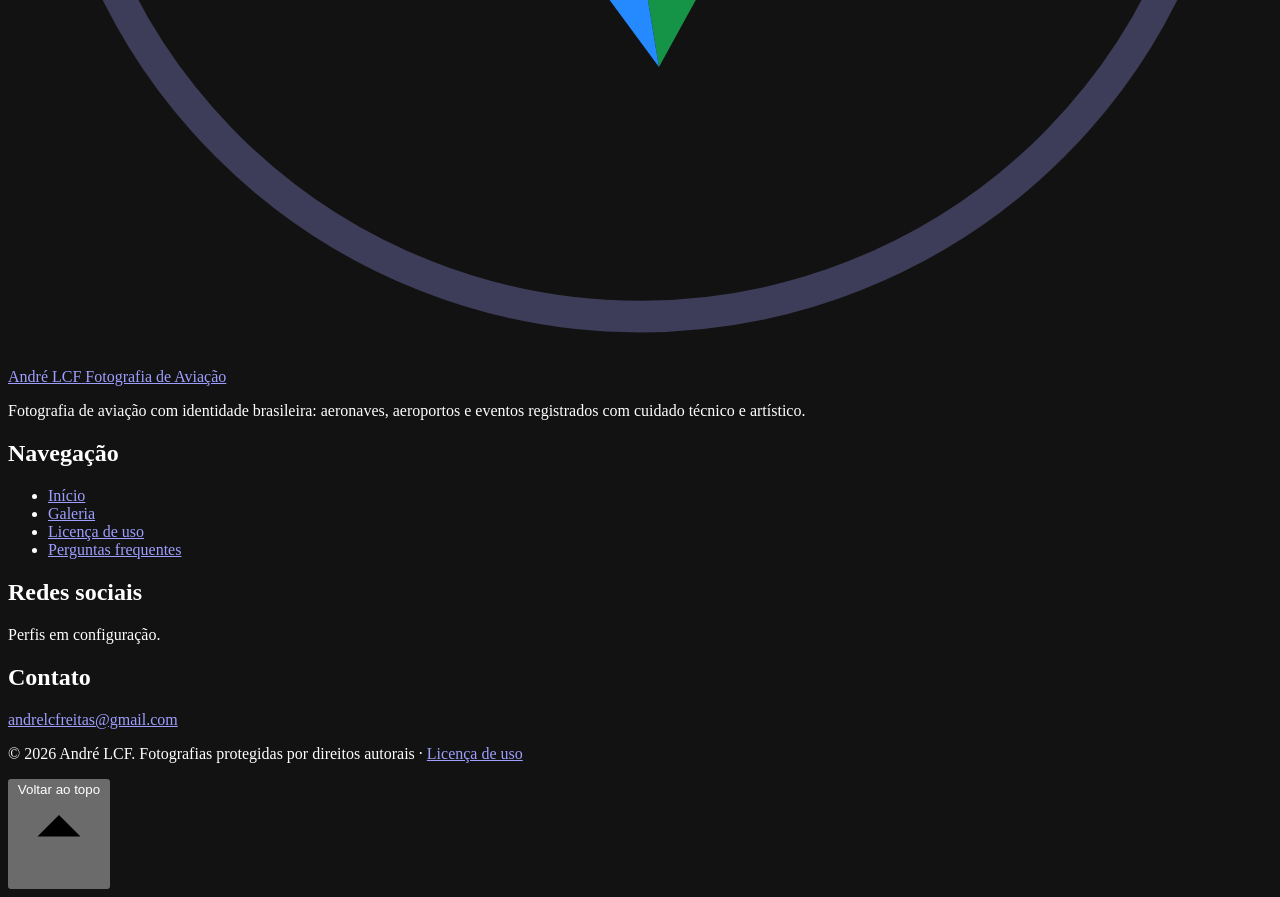
==== commit 11e776fd: "identando os códigos" ====
--- a/src/pages/faq.html
+++ b/src/pages/faq.html
@@ -249,7 +249,10 @@
                             </section>
 
                             <section class="grupo-perguntas" data-grupo-perguntas="contato" aria-labelledby="grupo-perguntas-contato">
-                                <h2 class="grupo-perguntas__titulo" id="grupo-perguntas-contato"><span class="grupo-perguntas__indice" aria-hidden="true">04</span>Contato e parcerias</h2>
+                                <h2 class="grupo-perguntas__titulo" id="grupo-perguntas-contato">
+                                    <span class="grupo-perguntas__indice" aria-hidden="true">04</span>
+                                    Contato e parcerias
+                                </h2>
                                 <div class="lista-perguntas">
                                     <article class="item-pergunta" id="pergunta-contato" data-item-pergunta data-palavras-chave="email mensagem parceria colaboracao patrocinio">
                                         <h3 class="item-pergunta__cabecalho">
@@ -257,7 +260,7 @@
                                         </h3>
                                         <div class="item-pergunta__painel">
                                             <div class="item-pergunta__conteudo">
-                                                <p>O canal de contato é o e-mail <a href="mailto:contato@example.com" data-email-contato data-texto-contato>contato@example.com</a>. Descreva brevemente sua proposta, seja ela de licenciamento, cobertura, colaboração com companhias aéreas, aeroportos, museus ou veículos especializados.</p>
+                                                <p>O canal de contato é o e-mail <a href="mailto:andrelcfreitas@gmail.com" data-email-contato data-texto-contato>andrelcfreitas@gmail.com</a>. Descreva brevemente sua proposta, seja ela de licenciamento, cobertura, colaboração com companhias aéreas, aeroportos, museus ou veículos especializados.</p>
                                             </div>
                                         </div>
                                     </article>
@@ -304,7 +307,7 @@
                                 </svg>
                             </a>
                         </div>
-                        <a class="botao botao--verde" href="mailto:contato@example.com" data-email-contato data-assunto-contato="Dúvida enviada pelo site">
+                        <a class="botao botao--verde" href="mailto:andrelcfreitas@gmail.com" data-email-contato data-assunto-contato="Dúvida enviada pelo site">
                             Enviar uma pergunta
                             <svg class="icone" viewBox="0 0 24 24" aria-hidden="true" focusable="false">
                                 <path d="M3 6h18v12H3zM3 7l9 6 9-6"/>
@@ -351,18 +354,18 @@
 
                 <div>
                     <h2 class="rodape-site__titulo">Contato</h2>
-                    <a class="contato-rodape" href="mailto:contato@example.com" data-email-contato data-texto-contato>contato@example.com</a>
+                    <a class="contato-rodape" href="mailto:andrelcfreitas@gmail.com" data-email-contato data-texto-contato>andrelcfreitas@gmail.com</a>
                 </div>
             </div>
 
             <div class="conteiner rodape-site__inferior">
-            <p>© <span data-ano-atual>2026</span> <span data-nome-fotografo>André LCF</span>. Fotografias protegidas por direitos autorais · <a href="licenca.html">Licença de uso</a></p>
-            <button class="voltar-ao-topo" type="button" data-voltar-ao-topo>
-                Voltar ao topo
-                <svg class="icone" viewBox="0 0 24 24" aria-hidden="true" focusable="false">
-                    <path d="M12 19V5M6 11l6-6 6 6"/>
-                </svg>
-            </button>
+                <p>© <span data-ano-atual>2026</span> <span data-nome-fotografo>André LCF</span>. Fotografias protegidas por direitos autorais · <a href="licenca.html">Licença de uso</a></p>
+                <button class="voltar-ao-topo" type="button" data-voltar-ao-topo>
+                    Voltar ao topo
+                    <svg class="icone" viewBox="0 0 24 24" aria-hidden="true" focusable="false">
+                        <path d="M12 19V5M6 11l6-6 6 6"/>
+                    </svg>
+                </button>
             </div>
         </footer>
     </body>
